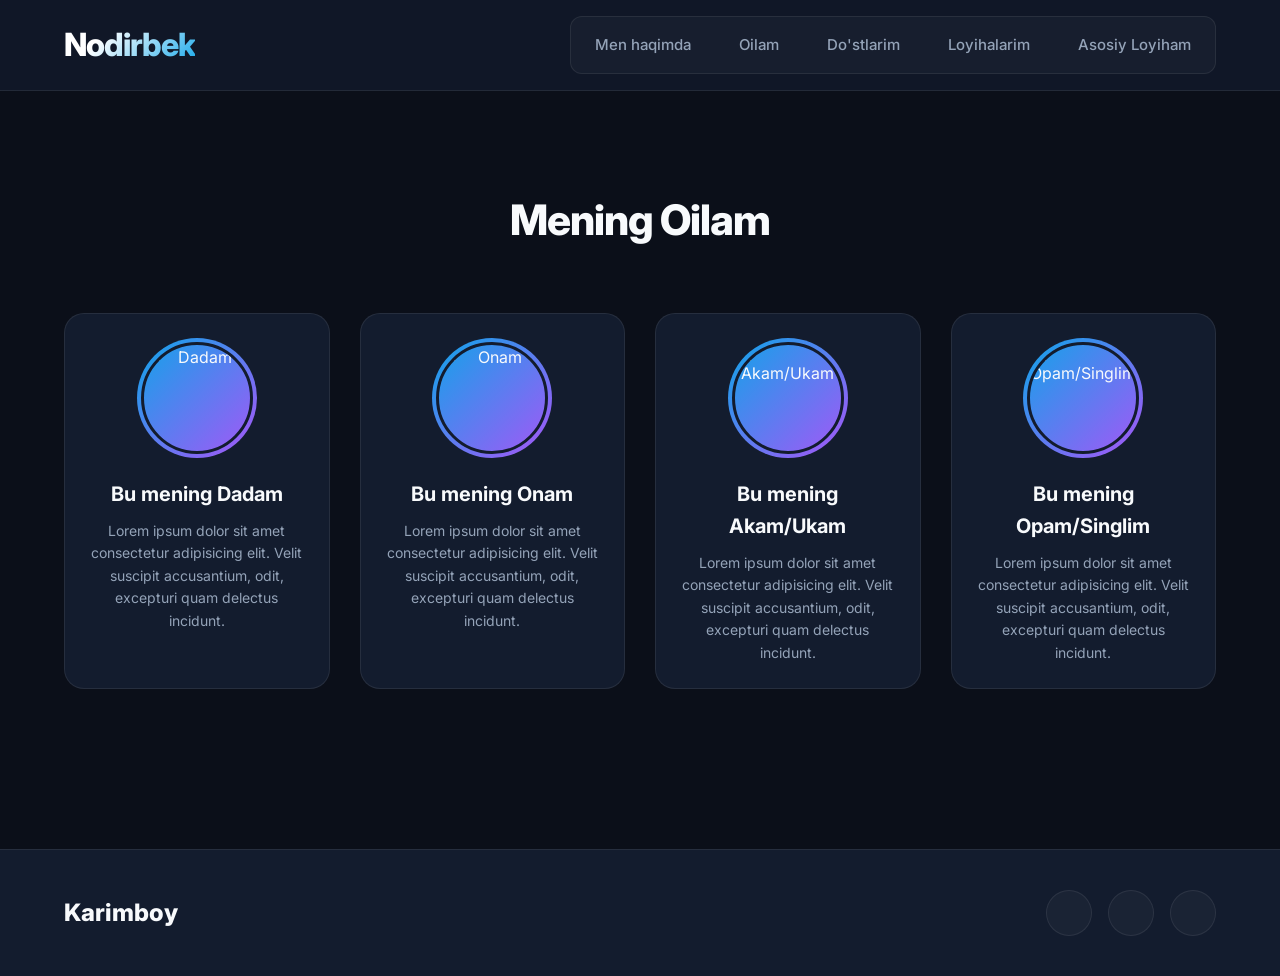
==== family.html @ 171d745d "NavBar" ====
<!DOCTYPE html>
<html lang="en">
<head>
    <meta charset="UTF-8">
    <meta name="viewport" content="width=device-width, initial-scale=1.0">
    <title>Oilam | Portfolio</title>
    <link rel="preconnect" href="https://fonts.googleapis.com">
    <link rel="preconnect" href="https://fonts.gstatic.com" crossorigin>
    <link href="https://fonts.googleapis.com/css2?family=Inter:wght@300;400;500;600;700;800&display=swap" rel="stylesheet">
    <link rel="stylesheet" href="https://cdnjs.cloudflare.com/ajax/libs/font-awesome/7.0.1/css/all.min.css" integrity="sha512-2SwdPD6INVrV/lHTZbO2nodKhrnDdJK9/kg2XD1r9uGqPo1cUbujc+IYdlYdEErWNu69gVcYgdxlmVmzTWnetw==" crossorigin="anonymous" referrerpolicy="no-referrer" />
    <link rel="stylesheet" href="./main.css">
</head>
<body>
    
<header class="site-header">
         <div class="container">
            <div class="header-wrapper">
                <a class="logo-link" href="./index.html">Nodirbek</a>
                <nav class="navbar">
                    <ul class="navbar-list">
                        <li><a class="navbar-link" href="./index.html">Men haqimda</a></li>
                        <li><a class="navbar-link" href="./family.html">Oilam</a></li>
                        <li><a class="navbar-link" href="./friend.html">Do'stlarim</a></li>
                        <li><a class="navbar-link" href="./project.html">Loyihalarim</a></li>
                        <li><a class="navbar-link" href="https://loyih-nodirbek.netlify.app/">Asosiy Loyiham</a></li>
                    </ul>
                </nav>
            </div>
        </div>
    </header>

    <main class="site-main">
        <section style="padding-block: 60px;">
            <div class="container">
                <h2 class="section-title">Mening Oilam</h2>
                <div class="interactive-grid">
                    
                    <div class="profile-card">
                        <div class="profile-avatar-box">
                            <img class="profile-avatar" src="./images/photo_2026-01-21_18-13-53.jpg" alt="Dadam">
                        </div>
                        <h3 class="profile-name">Bu mening Dadam</h3>
                        <p class="profile-desc">Lorem ipsum dolor sit amet consectetur adipisicing elit. Velit suscipit accusantium, odit, excepturi quam delectus incidunt.</p>
                    </div>

                    <div class="profile-card">
                        <div class="profile-avatar-box">
                            <img class="profile-avatar" src="./images/photo_2026-01-21_18-13-53.jpg" alt="Onam">
                        </div>
                        <h3 class="profile-name">Bu mening Onam</h3>
                        <p class="profile-desc">Lorem ipsum dolor sit amet consectetur adipisicing elit. Velit suscipit accusantium, odit, excepturi quam delectus incidunt.</p>
                    </div>

                    <div class="profile-card">
                        <div class="profile-avatar-box">
                            <img class="profile-avatar" src="./images/photo_2026-01-21_18-13-53.jpg" alt="Akam/Ukam">
                        </div>
                        <h3 class="profile-name">Bu mening Akam/Ukam</h3>
                        <p class="profile-desc">Lorem ipsum dolor sit amet consectetur adipisicing elit. Velit suscipit accusantium, odit, excepturi quam delectus incidunt.</p>
                    </div>

                    <div class="profile-card">
                        <div class="profile-avatar-box">
                            <img class="profile-avatar" src="./images/photo_2026-01-21_18-13-53.jpg" alt="Opam/Singlim">
                        </div>
                        <h3 class="profile-name">Bu mening Opam/Singlim</h3>
                        <p class="profile-desc">Lorem ipsum dolor sit amet consectetur adipisicing elit. Velit suscipit accusantium, odit, excepturi quam delectus incidunt.</p>
                    </div>

                </div>
            </div>
        </section>
    </main>

    <footer class="site-footer">
        <div class="container">
            <div class="footer-wrapper">
                <span class="footer-logo">Karimboy</span>
                <div class="social-box">
                    <a href="#"><i class="fa-brands fa-instagram"></i></a>
                    <a href="#"><i class="fa-brands fa-telegram"></i></a>
                    <a href="#"><i class="fa-solid fa-phone"></i></a>
                </div>
            </div>
        </div>
    </footer>
    
</body>
</html>
---- main.css ----
*, *::before, *::after {
    box-sizing: border-box;
}

html {
    scroll-behavior: smooth;
}

body {
    margin: 0;
    overflow-x: hidden;
    font-family: 'Inter', sans-serif;
    background-color: #0b0f19;
    color: #f8fafc;
    line-height: 1.6;
}

img {
    display: block;
    max-width: 100%;
    height: auto;
    object-fit: cover;
}

ul {
    list-style-type: none;
    margin: 0;
    padding: 0;
}

a {
    text-decoration: none;
    color: inherit;
    display: inline-block;
}

.container {
    max-width: 1200px;
    width: 100%;
    margin-inline: auto;
    padding-inline: 24px;
}

/* ==========================================================================
   3. SITE HEADER
   ========================================================================== */

.site-header {
    position: sticky;
    top: 0;
    z-index: 100;
    background: rgba(19, 28, 46, 0.7);
    backdrop-filter: blur(12px);
    -webkit-backdrop-filter: blur(12px);
    border-bottom: 1px solid rgba(255, 255, 255, 0.08);
    padding-block: 16px;
}

.header-wrapper {
    display: flex;
    justify-content: space-between;
    align-items: center;
}

.logo-link {
    font-size: 32px;
    font-weight: 800;
    letter-spacing: -1px;
    background: linear-gradient(135deg, #ffffff 30%, #0ea5e9);
    -webkit-background-clip: text;
    -webkit-text-fill-color: transparent;
    transition: all 0.4s cubic-bezier(0.16, 1, 0.3, 1);
}

.logo-link:hover {
    transform: translateY(-1px);
    filter: drop-shadow(0 0 10px rgba(14, 165, 233, 0.5));
}

.navbar-list {
    display: flex;
    gap: 12px;
    background: rgba(255, 255, 255, 0.03);
    padding: 6px;
    border-radius: 12px;
    border: 1px solid rgba(255, 255, 255, 0.08);
}

.navbar-link {
    font-size: 15px;
    font-weight: 500;
    padding: 10px 18px;
    border-radius: 8px;
    color: #94a3b8;
    transition: all 0.4s cubic-bezier(0.16, 1, 0.3, 1);
}

.navbar-link:hover {
    color: #f8fafc;
    background: rgba(255, 255, 255, 0.05);
}

.navbar-link.active {
    background: linear-gradient(135deg, #0ea5e9, #a855f7);
    color: #ffffff !important;
    font-weight: 600;
    box-shadow: 0 4px 20px rgba(14, 165, 233, 0.3);
}

/* ==========================================================================
   4. HOME PAGE
   ========================================================================== */

.aboutme {
    padding-block: 100px 60px;
    animation: fadeInUp 0.8s ease forwards;
}

.aboutme-wrapper {
    display: flex;
    justify-content: space-between;
    align-items: center;
    gap: 60px;
}

.aboutme-text-wrapper {
    flex: 1;
}

.aboutme-title {
    font-size: 54px;
    font-weight: 800;
    line-height: 1.15;
    margin-block: 0 20px;
    letter-spacing: -2px;
}

.aboutme-span {
    background: linear-gradient(135deg, #0ea5e9, #a855f7);
    -webkit-background-clip: text;
    -webkit-text-fill-color: transparent;
}

.aboutme-desc {
    color: #94a3b8;
    font-size: 20px;
    margin-bottom: 40px;
}

.btn-primary {
    background: linear-gradient(135deg, #0ea5e9, #0284c7);
    padding: 16px 36px;
    color: #ffffff;
    border-radius: 12px;
    font-weight: 600;
    font-size: 16px;
    box-shadow: 0 4px 25px rgba(14, 165, 233, 0.25);
    transition: all 0.4s cubic-bezier(0.16, 1, 0.3, 1);
}

.btn-primary:hover {
    transform: translateY(-3px);
    box-shadow: 0 6px 30px rgba(14, 165, 233, 0.4);
}

.img-box {
    position: relative;
    width: 400px;
    height: 400px;
    border-radius: 50%;
    padding: 8px;
    background: linear-gradient(135deg, #0ea5e9, #a855f7);
    animation: float 6s ease-in-out infinite;
}

.aboutme-img {
    width: 100%;
    height: 100%;
    border-radius: 50%;
    border: 4px solid #0b0f19;
}

/* ==========================================================================
   MORE SECTION
   ========================================================================== */

.more {
    padding-block: 80px;
    background: #131c2e;
    border-top: 1px solid rgba(255, 255, 255, 0.08);
    border-bottom: 1px solid rgba(255, 255, 255, 0.08);
}

.more-wrapper {
    display: flex;
    align-items: center;
    gap: 80px;
}

.more-img {
    flex: 1;
    max-width: 450px;
    border-radius: 20px;
    border: 1px solid rgba(255, 255, 255, 0.08);
    box-shadow: 0 20px 40px rgba(0,0,0,0.3);
}

.more-texts-wrapper {
    flex: 12;
}

.more-title {
    font-size: 24px;
    font-weight: 500;
    line-height: 1.7;
    color: #94a3b8;
    margin-bottom: 30px;
}

/* ==========================================================================
   CONTACT SECTION
   ========================================================================== */

.data {
    padding-block: 100px;
}

.section-title {
    text-align: center;
    font-size: 42px;
    font-weight: 800;
    letter-spacing: -1px;
    margin-bottom: 60px;
}

.data-box {
    display: grid;
    grid-template-columns: 1fr 1fr;
    gap: 50px;
    align-items: start;
}

.data-form {
    background: #131c2e;
    padding: 40px;
    border-radius: 20px;
    border: 1px solid rgba(255, 255, 255, 0.08);
}

.form-group {
    margin-bottom: 24px;
}

.data-form label {
    font-size: 15px;
    font-weight: 500;
    color: #94a3b8;
    display: block;
    margin-bottom: 8px;
}

.data-form input,
.data-form textarea {
    width: 100%;
    background: #0b0f19;
    border: 1px solid rgba(255, 255, 255, 0.08);
    border-radius: 12px;
    padding: 14px 18px;
    color: #f8fafc;
    font-family: inherit;
    font-size: 16px;
    transition: all 0.4s cubic-bezier(0.16, 1, 0.3, 1);
}

.data-form input:focus,
.data-form textarea:focus {
    outline: none;
    border-color: #0ea5e9;
    box-shadow: 0 0 0 3px rgba(14, 165, 233, 0.15);
}

.data-form button {
    width: 100%;
    border: none;
    cursor: pointer;
}

.map-card {
    border-radius: 20px;
    overflow: hidden;
    border: 1px solid rgba(255, 255, 255, 0.08);
    height: 100%;
    min-height: 400px;
    box-shadow: 0 20px 40px rgba(0,0,0,0.2);
}

/* ==========================================================================
   PROJECTS PAGE
   ========================================================================== */

.project-grid {
    display: grid;
    grid-template-columns: repeat(auto-fit, minmax(320px, 1fr));
    gap: 30px;
    padding-bottom: 100px;
}

.project-card {
    background: #131c2e;
    border-radius: 20px;
    overflow: hidden;
    border: 1px solid rgba(255, 255, 255, 0.08);
    transition: all 0.4s cubic-bezier(0.16, 1, 0.3, 1);
}

.project-card:hover {
    transform: translateY(-8px);
    border-color: rgba(14, 165, 233, 0.3);
    box-shadow: 0 20px 30px rgba(0, 0, 0, 0.4);
}

.project-img-wrapper {
    position: relative;
    overflow: hidden;
    height: 220px;
}

.project-card img {
    width: 100%;
    height: 100%;
    transition: all 0.4s cubic-bezier(0.16, 1, 0.3, 1);
}

.project-card:hover img {
    transform: scale(1.05);
}

.project-info {
    padding: 24px;
}

.project-desc {
    font-size: 18px;
    font-weight: 600;
    margin: 0 0 16px 0;
}

.project-link-icon {
    font-size: 14px;
    font-weight: 500;
    color: #0ea5e9;
    display: inline-flex;
    align-items: center;
    gap: 6px;
}

/* ==========================================================================
   PROFILE SECTION
   ========================================================================== */

.interactive-grid {
    display: grid;
    grid-template-columns: repeat(auto-fit, minmax(260px, 1fr));
    gap: 30px;
    padding-bottom: 100px;
}

.profile-card {
    background: #131c2e;
    border-radius: 20px;
    padding: 24px;
    text-align: center;
    border: 1px solid rgba(255, 255, 255, 0.08);
    transition: all 0.4s cubic-bezier(0.16, 1, 0.3, 1);
}

.profile-card:hover {
    background: #1c2842;
    transform: translateY(-6px);
    border-color: rgba(168, 85, 247, 0.3);
}

.profile-avatar-box {
    width: 120px;
    height: 120px;
    margin: 0 auto 20px auto;
    border-radius: 50%;
    padding: 4px;
    background: linear-gradient(135deg, #0ea5e9, #a855f7);
}

.profile-avatar {
    width: 100%;
    height: 100%;
    border-radius: 50%;
    border: 3px solid #131c2e;
}

.profile-name {
    font-size: 20px;
    font-weight: 700;
    margin: 0 0 10px 0;
}

.profile-desc {
    font-size: 14px;
    color: #94a3b8;
    margin: 0;
}

/* ==========================================================================
   FOOTER
   ========================================================================== */

.site-footer {
    background: #131c2e;
    border-top: 1px solid rgba(255, 255, 255, 0.08);
    padding-block: 40px;
}

.footer-wrapper {
    display: flex;
    justify-content: space-between;
    align-items: center;
}

.footer-logo {
    font-size: 24px;
    font-weight: 800;
    color: #f8fafc;
}

.social-box {
    display: flex;
    gap: 16px;
}

.social-box a {
    width: 46px;
    height: 46px;
    background: rgba(255, 255, 255, 0.03);
    border: 1px solid rgba(255, 255, 255, 0.08);
    border-radius: 50%;
    display: flex;
    justify-content: center;
    align-items: center;
    color: #94a3b8;
    transition: all 0.4s cubic-bezier(0.16, 1, 0.3, 1);
}

.social-box a:hover {
    color: #ffffff;
    background: #0ea5e9;
    transform: translateY(-3px);
    box-shadow: 0 10px 20px rgba(14, 165, 233, 0.3);
}

/* ==========================================================================
   ANIMATIONS
   ========================================================================== */

@keyframes fadeInUp {
    from {
        opacity: 0;
        transform: translateY(30px);
    }

    to {
        opacity: 1;
        transform: translateY(0);
    }
}

@keyframes float {
    0%, 100% {
        transform: translateY(0);
    }

    50% {
        transform: translateY(-12px);
    }
}

/* ==========================================================================
   RESPONSIVE
   ========================================================================== */

@media (max-width: 992px) {

    .aboutme-wrapper,
    .more-wrapper,
    .data-box {
        flex-direction: column;
        grid-template-columns: 1fr;
        text-align: center;
    }

    .aboutme-title {
        font-size: 40px;
    }

    .img-box {
        margin: 0 auto;
        width: 300px;
        height: 300px;
    }

    .more-img {
        margin: 0 auto;
    }
}
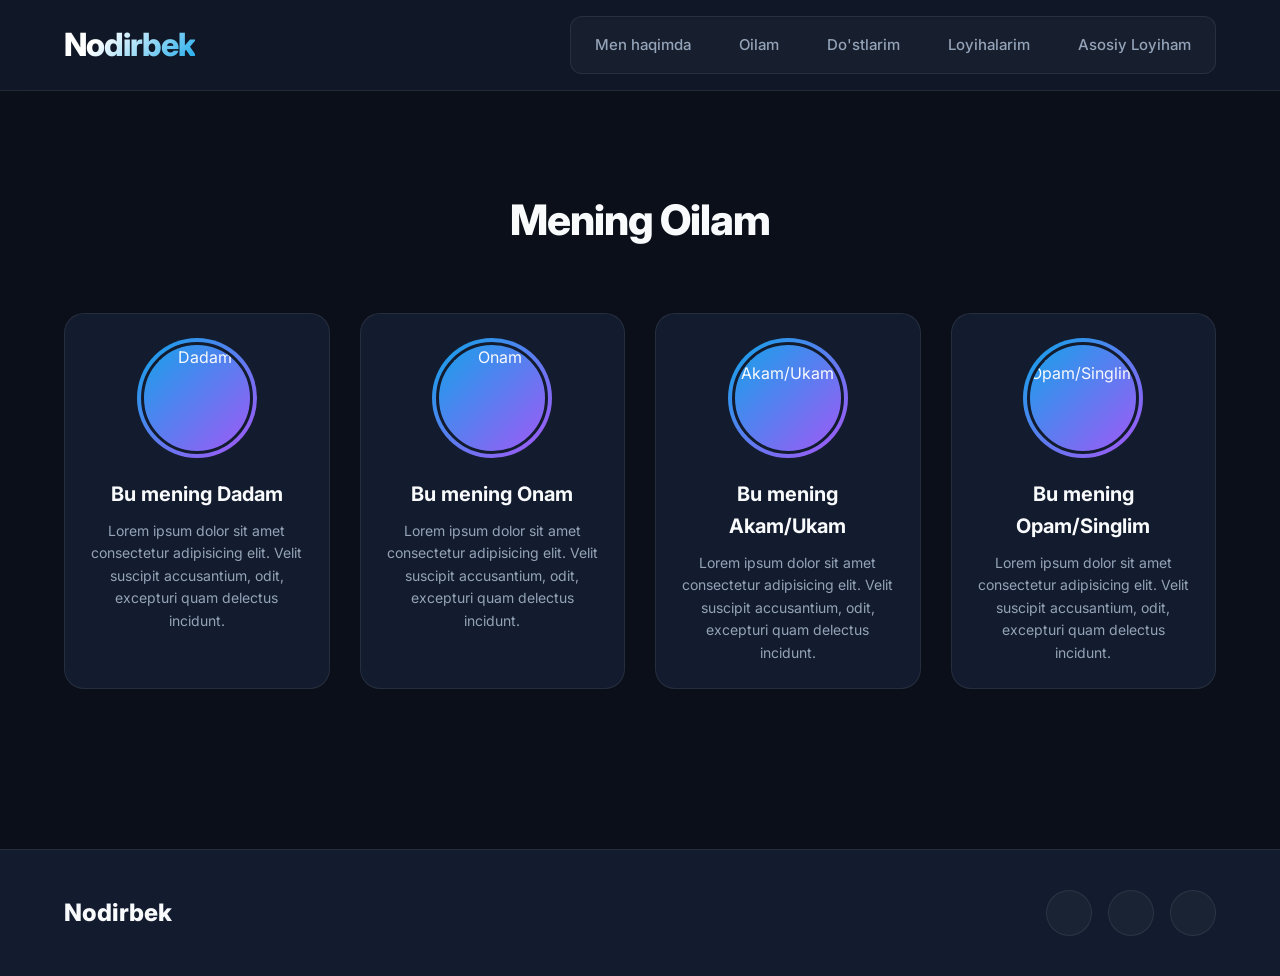
==== commit 17b662da: "update" ====
--- a/family.html
+++ b/family.html
@@ -75,7 +75,7 @@
     <footer class="site-footer">
         <div class="container">
             <div class="footer-wrapper">
-                <span class="footer-logo">Karimboy</span>
+                <span class="footer-logo">Nodirbek</span>
                 <div class="social-box">
                     <a href="#"><i class="fa-brands fa-instagram"></i></a>
                     <a href="#"><i class="fa-brands fa-telegram"></i></a>
